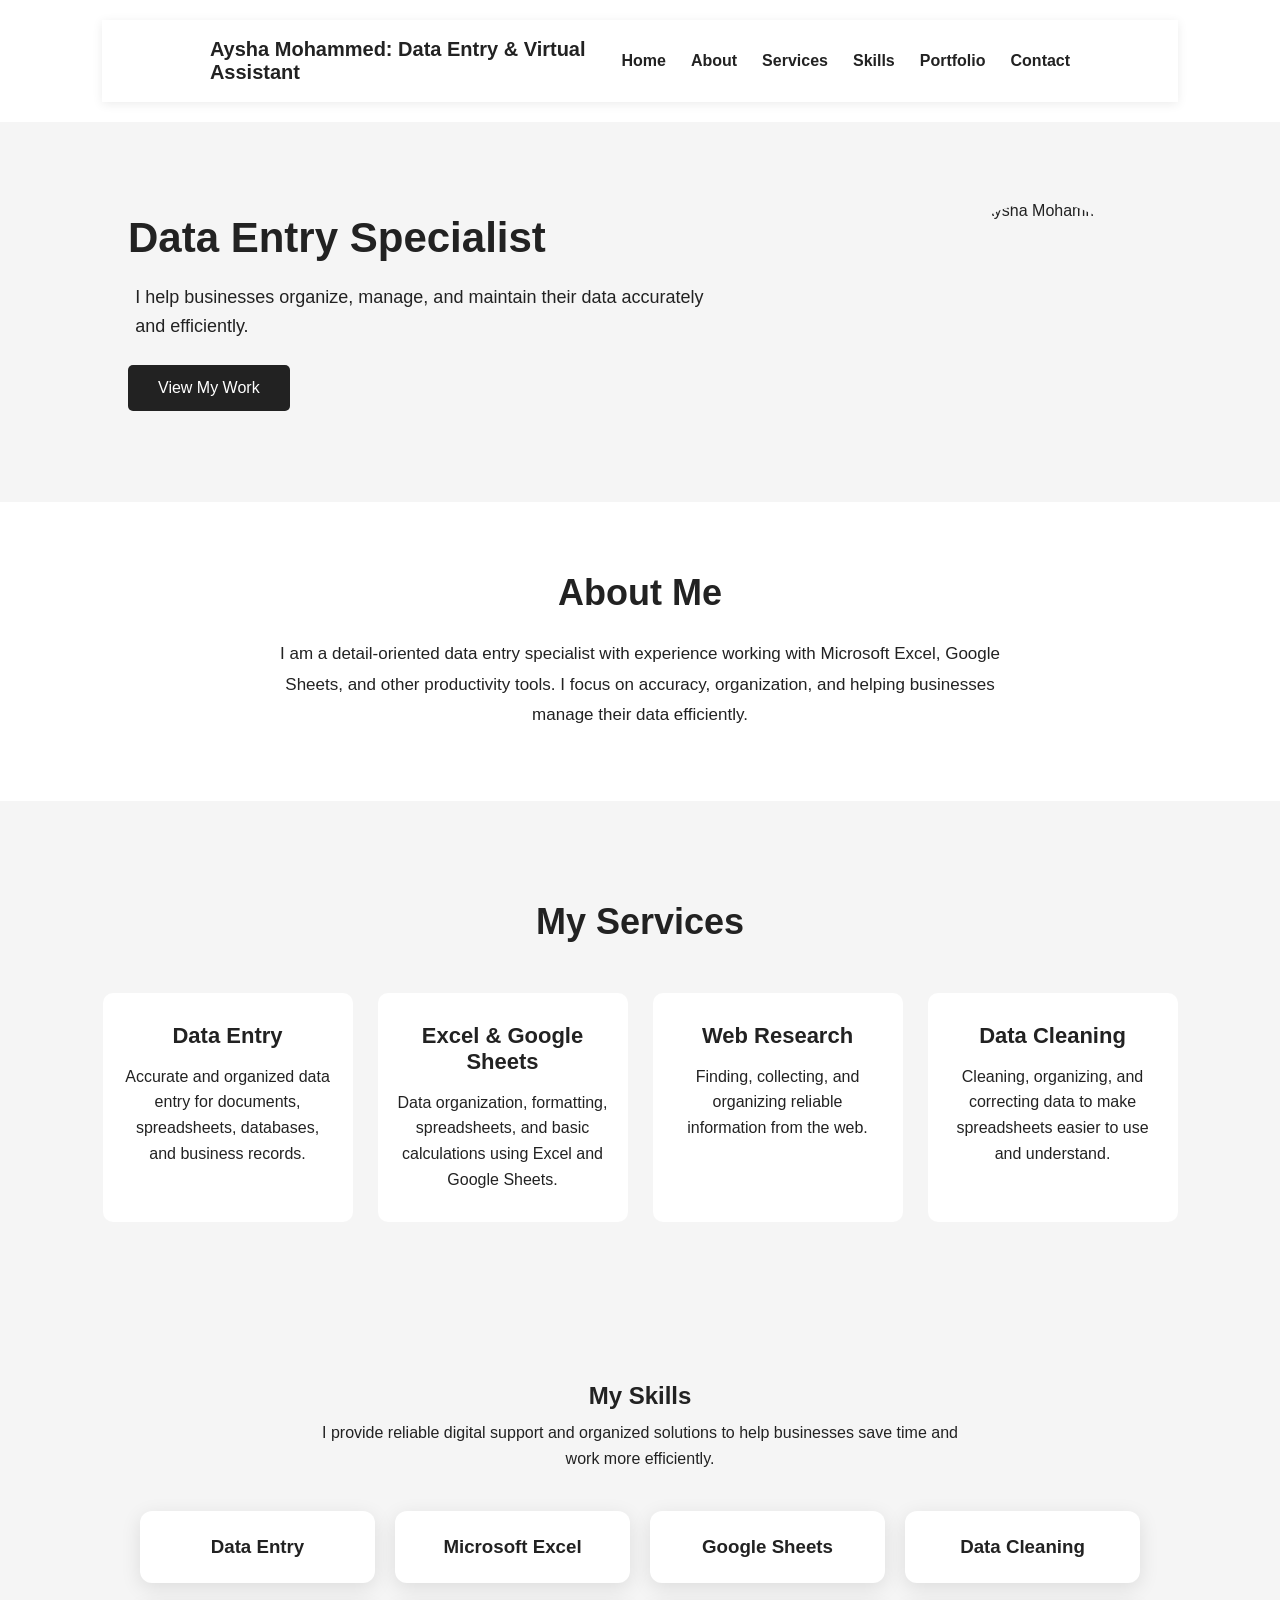
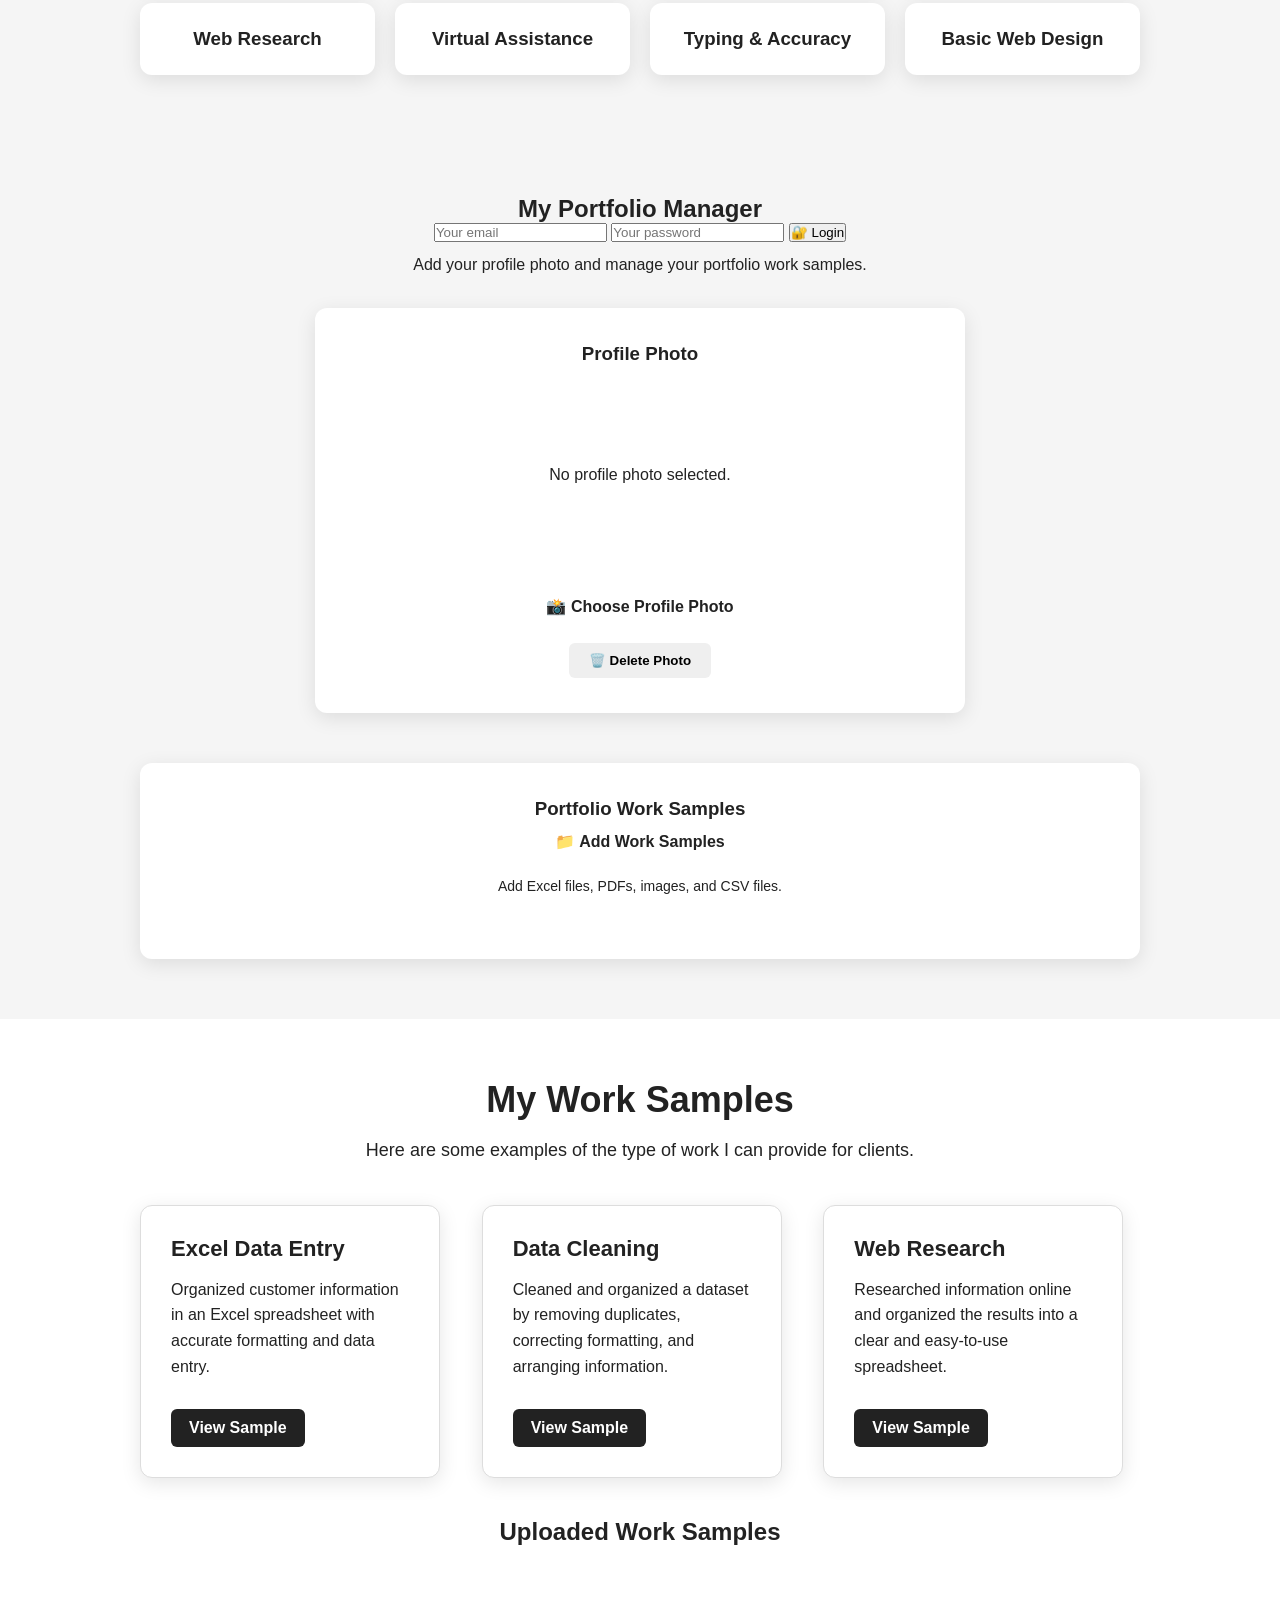
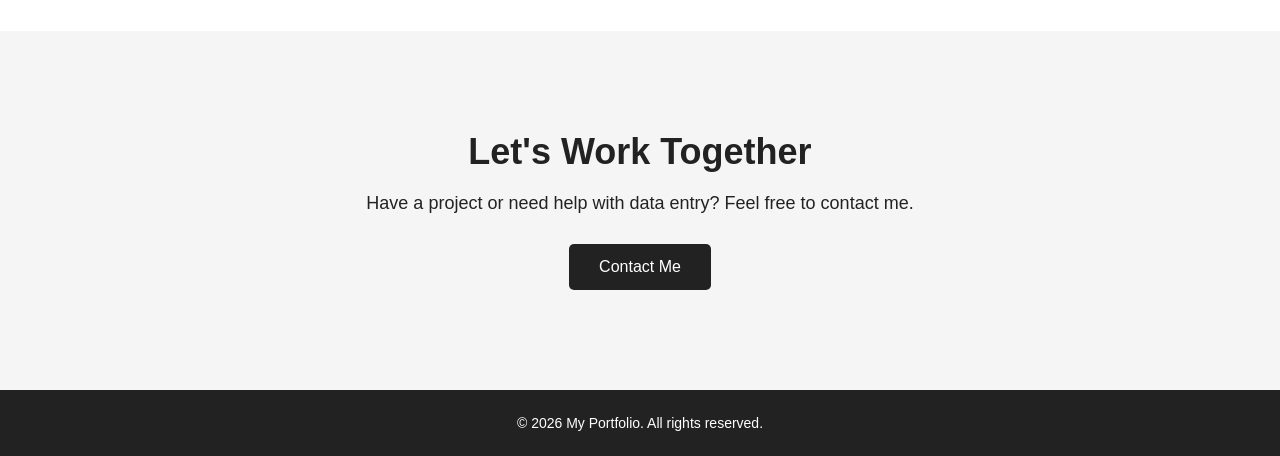
==== index.html @ b933c28c "Update portfolio and uploaded work samples" ====
<!DOCTYPE html>
<html lang="en">
<head>
    <meta charset="UTF-8">
    <meta name="viewport" content="width=device-width, initial-scale=1.0">
    <title>My Portfolio</title>
    <link rel="stylesheet" href="style.css">
</head>

<body>

    <header>
        <nav>
            <div class="logo">Aysha Mohammed: Data Entry & Virtual Assistant</div>

            <ul class="nav-links">
                <li><a href="#home">Home</a></li>
                <li><a href="#about">About</a></li>
                <li><a href="#services">Services</a></li>
                <li><a href="#skills">Skills</a></li>
                <li><a href="#portfolio">Portfolio</a></li>
                <li><a href="#contact">Contact</a></li>
            </ul>
        </nav>
    </header>

    <main>

        <section id="home" class="hero">

    <div class="hero-content">

        <h1>Data Entry Specialist</h1>

        <p>
            I help businesses organize, manage, and maintain
            their data accurately and efficiently.
        </p>

        <a href="#portfolio" class="button">View My Work</a>

    </div>

    <div class="hero-profile">
        <img id="hero-profile-image" src="" alt="Aysha Mohammed">
    </div>

</section>
        <section id="about" class="about">

    <h2>About Me</h2>

    <p>
        I am a detail-oriented data entry specialist with experience
        working with Microsoft Excel, Google Sheets, and other
        productivity tools. I focus on accuracy, organization, and
        helping businesses manage their data efficiently.
    </p>

</section>
<section id="services" class="services">

    <h2>My Services</h2>

    <div class="service-container">

        <div class="service-card">
            <h3>Data Entry</h3>
            <p>
                Accurate and organized data entry for documents,
                spreadsheets, databases, and business records.
            </p>
        </div>

        <div class="service-card">
            <h3>Excel & Google Sheets</h3>
            <p>
                Data organization, formatting, spreadsheets,
                and basic calculations using Excel and Google Sheets.
            </p>
        </div>

        <div class="service-card">
            <h3>Web Research</h3>
            <p>
                Finding, collecting, and organizing reliable
                information from the web.
            </p>
        </div>

        <div class="service-card">
            <h3>Data Cleaning</h3>
            <p>
                Cleaning, organizing, and correcting data to make
                spreadsheets easier to use and understand.
            </p>
        </div>

    </div>

</section>
<section id="skills" class="skills">

    <h2>My Skills</h2>

    <p class="skills-intro">
        I provide reliable digital support and organized solutions
        to help businesses save time and work more efficiently.
    </p>

    <div class="skills-container">

        <div class="skill-card">
            <h3>Data Entry</h3>
        </div>

        <div class="skill-card">
            <h3>Microsoft Excel</h3>
        </div>

        <div class="skill-card">
            <h3>Google Sheets</h3>
        </div>

        <div class="skill-card">
            <h3>Data Cleaning</h3>
        </div>

        <div class="skill-card">
            <h3>Web Research</h3>
        </div>

        <div class="skill-card">
            <h3>Virtual Assistance</h3>
        </div>

        <div class="skill-card">
            <h3>Typing & Accuracy</h3>
        </div>

        <div class="skill-card">
            <h3>Basic Web Design</h3>
        </div>

    </div>

</section>
<section id="upload" class="upload-section">

    <h2>My Portfolio Manager</h2>
    <div id="login-section">

    <input
        type="email"
        id="login-email"
        placeholder="Your email"
    >

    <input
        type="password"
        id="login-password"
        placeholder="Your password"
    >

    <button type="button" id="login-button">
        🔐 Login
    </button>

    <p id="login-message"></p>

</div>
<div id="reset-password-section" style="display: none;">

    <h3>Set New Password</h3>

    <input
        type="password"
        id="new-password"
        placeholder="Enter new password"
    >

    <button type="button" id="update-password-button">
        Update Password
    </button>

    <p id="reset-message"></p>

</div>
    <p class="upload-intro">
        Add your profile photo and manage your portfolio work samples.
    </p>

    <!-- Profile Photo -->
    <div class="profile-upload">

        <h3>Profile Photo</h3>

        <div id="profile-preview" class="profile-preview">
            <p>No profile photo selected.</p>
        </div>

        <label for="profile-photo" class="upload-button">
            📸 Choose Profile Photo
        </label>

        <input
            type="file"
            id="profile-photo"
            accept="image/*"
        >

        <button
            type="button"
            id="delete-profile"
            class="delete-button"
        >
            🗑️ Delete Photo
        </button>

    </div>


    <!-- Portfolio Files -->
    <div class="portfolio-upload">

        <h3>Portfolio Work Samples</h3>

        <label for="portfolio-files" class="upload-button">
            📁 Add Work Samples
        </label>

        <input
            type="file"
            id="portfolio-files"
            multiple
            accept=".jpg,.jpeg,.png,.pdf,.xlsx,.xls,.csv"
        >

        <p class="upload-note">
            Add Excel files, PDFs, images, and CSV files.
        </p>

        <div id="file-preview" class="file-preview"></div>

    </div>

</section>
<section id="portfolio" class="portfolio">

    <h2>My Work Samples</h2>

    <p class="portfolio-intro">
        Here are some examples of the type of work I can provide
        for clients.
    </p>

    <div class="portfolio-container">

        <div class="portfolio-card">
            <h3>Excel Data Entry</h3>
            <p>
                Organized customer information in an Excel spreadsheet
                with accurate formatting and data entry.
            </p>
            <a href="sampl.html" class="portfolio-button">View Sample</a>
        </div>

        <div class="portfolio-card">
            <h3>Data Cleaning</h3>
            <p>
                Cleaned and organized a dataset by removing duplicates,
                correcting formatting, and arranging information.
            </p>
            <a href="clean.html" class="portfolio-button">View Sample</a>
        </div>

        <div class="portfolio-card">
            <h3>Web Research</h3>
            <p>
                Researched information online and organized the results
                into a clear and easy-to-use spreadsheet.
            </p>
            <a href="research.html" class="portfolio-button">View Sample</a>
        </div>

    </div>
<div class="uploaded-samples">

    <h3>Uploaded Work Samples</h3>

    <div id="uploaded-samples-container"></div>

</div>
</section>
<section id="contact" class="contact">

    <h2>Let's Work Together</h2>

    <p>
        Have a project or need help with data entry?
        Feel free to contact me.
    </p>

    <a href="mailto:ayhamohammed@gmail.com" class="contact-button">
        Contact Me
    </a>

</section>
<footer>

    <p>© 2026 My Portfolio. All rights reserved.</p>

</footer>
    </main>
   <script src="https://cdn.jsdelivr.net/npm/@supabase/supabase-js@2"></script>
    
    <script>  
     const SUPABASE_URL = "https://wuhcgmspvthvufobmrfr.supabase.co";
const SUPABASE_KEY = "sb_publishable_xK2K__29FLgCRAphXeU0Cg_TZuwML1z";
const supabaseClient = supabase.createClient(
    SUPABASE_URL,
    SUPABASE_KEY
);  
async function loadUploadedSamples() {

    const uploadedSamplesContainer =
        document.getElementById("uploaded-samples-container");

    if (!uploadedSamplesContainer) {
        return;
    }

    uploadedSamplesContainer.innerHTML = "";

    const { data: files, error } = await supabaseClient
        .from("portfolio-samples")
        .select("file_name, file_path")
        .order("id", { ascending: false });

   if (error) {

    console.error("Could not load uploaded samples:", error);
    return;

}
console.log("Portfolio files received:", files);
    files.forEach(function (file) {

        const fileItem = document.createElement("div");
        fileItem.className = "uploaded-sample-item";

        const fileName = document.createElement("p");
        fileName.textContent = file.file_name;

        const viewButton = document.createElement("a");
        viewButton.textContent = "👁️ View File";
        viewButton.className = "portfolio-button";
        viewButton.target = "_blank";

        const { data: publicUrlData } =
            supabaseClient.storage
                .from("portfolio-files")
                .getPublicUrl(file.file_path);

        viewButton.href = publicUrlData.publicUrl;

        fileItem.appendChild(fileName);
        fileItem.appendChild(viewButton);

        uploadedSamplesContainer.appendChild(fileItem);

    });
}

loadUploadedSamples();
// Password Recovery
const resetPasswordSection = document.getElementById("reset-password-section");
const updatePasswordButton = document.getElementById("update-password-button");
const newPassword = document.getElementById("new-password");
const resetMessage = document.getElementById("reset-message");

supabaseClient.auth.onAuthStateChange((event, session) => {

    console.log("AUTH EVENT:", event, session);

    if (event === "PASSWORD_RECOVERY") {
        resetPasswordSection.style.display = "block";
    }

});
supabaseClient.auth.getSession().then(({ data, error }) => {

    if (error) {
        resetMessage.textContent = error.message;
        return;
    }

    if (data.session) {
        resetPasswordSection.style.display = "block";
    }

});
updatePasswordButton.addEventListener("click", async function () {

    const password = newPassword.value;

    if (!password) {
        resetMessage.textContent = "Please enter a new password.";
        return;
    }

    const { error } = await supabaseClient.auth.updateUser({
        password: password
    });

    if (error) {
        resetMessage.textContent = error.message;
        return;
    }

    resetMessage.textContent = "Password updated successfully! You can now log in.";
    newPassword.value = "";

});
const loginButton = document.getElementById("login-button");
const loginEmail = document.getElementById("login-email");
const loginPassword = document.getElementById("login-password");
const loginMessage = document.getElementById("login-message");

loginButton.addEventListener("click", async function () {

    const { data, error } = await supabaseClient.auth.signInWithPassword({
        email: loginEmail.value,
        password: loginPassword.value
    });

    if (error) {
        loginMessage.textContent = "Login failed. Please check your email and password.";
        return;
    }

    loginMessage.textContent = "Login successful!";

});
    const profilePhoto = document.getElementById("profile-photo");
    const profilePreview = document.getElementById("profile-preview");
    const deleteProfile = document.getElementById("delete-profile");

    profilePhoto.addEventListener("change", function () {

        const file = profilePhoto.files[0];

        if (file) {

            profilePreview.innerHTML = "";
            const transaction = portfolioDB.result.transaction(["files"], "readwrite");
const store = transaction.objectStore("files");

store.add({
    name: "profile-photo",
    type: file.type,
    file: file
});

            const image = document.createElement("img");
            image.src = URL.createObjectURL(file);

            profilePreview.appendChild(image);
            const heroImage = document.getElementById("hero-profile-image");
heroImage.src = image.src;
        }
    });

    deleteProfile.addEventListener("click", function () {

    profilePhoto.value = "";
    profilePreview.innerHTML = "<p>No profile photo selected.</p>";

    const heroImage = document.getElementById("hero-profile-image");
    heroImage.src = "";

    const transaction =
        portfolioDB.result.transaction(["files"], "readwrite");

    const store =
        transaction.objectStore("files");

    const request = store.getAll();

    request.onsuccess = function () {

        request.result.forEach(function (savedFile) {

            if (savedFile.name === "profile-photo") {
                store.delete(savedFile.id);
            }

        });
    };
});
    


    const fileInput = document.getElementById("portfolio-files");
    const filePreview = document.getElementById("file-preview");

    fileInput.addEventListener("change", async function () {

    const files = Array.from(fileInput.files);

for (const file of files) {

    // Check if this filename already exists
    const checkTransaction =
        portfolioDB.result.transaction(["files"], "readonly");

    const checkStore =
        checkTransaction.objectStore("files");

    const checkRequest = checkStore.getAll();

    const existingFiles = await new Promise(function (resolve) {

        checkRequest.onsuccess = function () {
            resolve(checkRequest.result);
        };

        checkRequest.onerror = function () {
            resolve([]);
        };

    });

    const duplicate = existingFiles.some(function (savedFile) {
        return savedFile.name === file.name;
    });

    if (duplicate) {

        alert("This file has already been uploaded: " + file.name);
        continue;

    }

        // Save the file locally as before
        const transaction = portfolioDB.result.transaction(["files"], "readwrite");
const store = transaction.objectStore("files");

// Upload path for Supabase
const filePath =
    "portfolio/" +
    Date.now() +
    "-" +
    file.name;

store.add({
    name: file.name,
    type: file.type,
    file: file,
    supabasePath: filePath
});

        const { data, error } = await supabaseClient.storage
            .from("portfolio-files")
            .upload(filePath, file, {
                cacheControl: "3600",
                upsert: false
            });
if (error) {

    console.error("Supabase upload error:", error);

    alert(
        "The file could not be uploaded to Supabase. " +
        error.message
    );

} else {

    console.log("File uploaded to Supabase:", data);

    const { error: databaseError } = await supabaseClient
        .from("portfolio-samples")
        .insert({
            file_name: file.name,
            file_path: filePath
        });

    if (databaseError) {

        console.error("Database insert error:", databaseError);

        alert(
            "The file was uploaded, but it could not be added to the public portfolio list. " +
            databaseError.message
        );

    }

}

        // Show the file on the website
        const fileItem = document.createElement("div");
        fileItem.className = "file-item";

        if (file.type.startsWith("image/")) {

            const image = document.createElement("img");
            image.src = URL.createObjectURL(file);

            fileItem.appendChild(image);
        }

        const fileName = document.createElement("p");
        fileName.textContent = file.name;

        const viewButton = document.createElement("a");
viewButton.textContent = "👁️ View File";
viewButton.className = "portfolio-button";

const { data: publicUrlData } = supabaseClient.storage
    .from("portfolio-files")
    .getPublicUrl(filePath);

viewButton.href = publicUrlData.publicUrl;
        viewButton.target = "_blank";

        fileItem.appendChild(viewButton);

        const deleteButton = document.createElement("button");
        deleteButton.textContent = "🗑️ Delete";
        deleteButton.className = "delete-button";
fileItem.dataset.supabasePath = filePath;
        deleteButton.addEventListener("click", async function () {

    // Delete from Supabase Storage
    const { error } = await supabaseClient.storage
        .from("portfolio-files")
        .remove([filePath]);

    if (error) {
        console.error("Supabase delete error:", error);
        alert("The file could not be deleted from Supabase.");
        return;
    }

    // Remove from the page
    fileItem.remove();
});

        fileItem.appendChild(fileName);
        fileItem.appendChild(deleteButton);

        filePreview.appendChild(fileItem);
    }

    fileInput.value = "";
});
    const portfolioDB = indexedDB.open("AyshaPortfolio", 1);

portfolioDB.onupgradeneeded = function (event) {
    const db = event.target.result;

    if (!db.objectStoreNames.contains("files")) {
        db.createObjectStore("files", {
            keyPath: "id",
            autoIncrement: true
        });
    }
};

portfolioDB.onerror = function () {
    console.log("Portfolio storage could not be opened.");
};
portfolioDB.onsuccess = function () {
    const profileTransaction =
    portfolioDB.result.transaction(["files"], "readonly");

const profileStore =
    profileTransaction.objectStore("files");

const profileRequest = profileStore.getAll();

profileRequest.onsuccess = function () {

    const savedFiles = profileRequest.result;

    const savedProfile = savedFiles.find(function (savedFile) {
        return savedFile.name === "profile-photo";
    });

    if (savedProfile) {

        const image = document.createElement("img");
        image.src = URL.createObjectURL(savedProfile.file);

        profilePreview.innerHTML = "";
        profilePreview.appendChild(image);

        const heroImage =
            document.getElementById("hero-profile-image");

        heroImage.src = image.src;
    }
};

    const db = portfolioDB.result;
    const transaction = db.transaction(["files"], "readonly");
    const store = transaction.objectStore("files");

    const request = store.getAll();

    request.onsuccess = function () {
        

        request.result.forEach(function (savedFile) {
            if (savedFile.name === "profile-photo") {
    return;
}

            const fileItem = document.createElement("div");
            fileItem.className = "file-item";

            if (savedFile.type.startsWith("image/")) {

                const image = document.createElement("img");
                image.src = URL.createObjectURL(savedFile.file);

                fileItem.appendChild(image);
            }

            const fileName = document.createElement("p");
            fileName.textContent = savedFile.name;

            const viewButton = document.createElement("a");
            viewButton.textContent = "👁️ View File";
            viewButton.className = "portfolio-button";
           if (savedFile.supabasePath) {

    const { data: publicUrlData } = supabaseClient.storage
        .from("portfolio-files")
        .getPublicUrl(savedFile.supabasePath);

    viewButton.href = publicUrlData.publicUrl;

} else {

    viewButton.href = URL.createObjectURL(savedFile.file);

}
            viewButton.target = "_blank";

            fileItem.appendChild(viewButton);

            const deleteButton = document.createElement("button");
            deleteButton.textContent = "🗑️ Delete";
            deleteButton.className = "delete-button";

            deleteButton.addEventListener("click", function () {

                const deleteTransaction =
                    db.transaction(["files"], "readwrite");

                const deleteStore =
                    deleteTransaction.objectStore("files");

                deleteStore.delete(savedFile.id);

                fileItem.remove();
            });

            fileItem.appendChild(fileName);
            fileItem.appendChild(deleteButton);

            filePreview.appendChild(fileItem);
        });
    };
};
</script>

</body>


</html>
---- style.css ----
* {
    margin: 0;
    padding: 0;
    box-sizing: border-box;
}

body {
    font-family: Arial, sans-serif;
    background-color: #f5f5f5;
    color: #222;
}

/* Navigation */

header {
    background-color: white;
    padding: 20px 8%;
}

nav {
    display: flex;
    justify-content: space-between;
    align-items: center;
}

.logo {
    font-size: 24px;
    font-weight: bold;
}

.nav-links {
    display: flex;
    list-style: none;
    gap: 30px;
}

.nav-links a {
    text-decoration: none;
    color: #222;
    font-size: 16px;
}

/* Hero section */

.hero {
    text-align: center;
    padding: 150px 20px;
}

.hero h1 {
    font-size: 50px;
    margin-bottom: 20px;
}

.hero p {
    font-size: 20px;
    max-width: 600px;
    margin: 0 auto 30px;
    line-height: 1.6;
}

.button {
    display: inline-block;
    text-decoration: none;
    background-color: #222;
    color: white;
    padding: 14px 30px;
    border-radius: 5px;
}
/* About section */

.about {
    background-color: white;
    text-align: center;
    padding: 100px 20px;
}

.about h2 {
    font-size: 36px;
    margin-bottom: 25px;
}

.about p {
    max-width: 700px;
    margin: 0 auto;
    font-size: 18px;
    line-height: 1.7;
}
/* Services section */

.services {
    text-align: center;
    padding: 100px 8%;
}

.services h2 {
    font-size: 36px;
    margin-bottom: 50px;
}

.service-container {
    display: flex;
    justify-content: center;
    gap: 25px;
    flex-wrap: wrap;
}

.service-card {
    background-color: white;
    width: 250px;
    padding: 30px 20px;
    border-radius: 10px;
}

.service-card h3 {
    font-size: 22px;
    margin-bottom: 15px;
}

.service-card p {
    font-size: 16px;
    line-height: 1.6;
}
/* Portfolio section */

.portfolio {
    background-color: white;
    text-align: center;
    padding: 100px 8%;
}

.portfolio h2 {
    font-size: 36px;
    margin-bottom: 15px;
}

.portfolio-intro {
    font-size: 18px;
    margin-bottom: 50px;
}

.portfolio-container {
    display: flex;
    justify-content: center;
    gap: 30px;
    flex-wrap: wrap;
}

.portfolio-card {
    width: 300px;
    padding: 30px;
    border: 1px solid #ddd;
    border-radius: 10px;
    text-align: left;
}

.portfolio-card h3 {
    font-size: 22px;
    margin-bottom: 15px;
}

.portfolio-card p {
    line-height: 1.6;
    margin-bottom: 25px;
}

.portfolio-button {
    display: inline-block;
    text-decoration: none;
    background-color: #222;
    color: white;
    padding: 10px 20px;
    border-radius: 5px;
}
.uploaded-samples {
    margin-top: 40px;
    text-align: center;
}

.uploaded-samples h3 {
    margin-bottom: 25px;
    font-size: 24px;
}

#uploaded-samples-container {
    display: flex;
    flex-wrap: wrap;
    justify-content: center;
    gap: 20px;
}

.uploaded-sample-item {
    width: 250px;
    padding: 20px;
    border-radius: 10px;
    background: #ffffff;
    box-shadow: 0 4px 12px rgba(0, 0, 0, 0.1);
    transition: transform 0.3s ease, box-shadow 0.3s ease;
}

.uploaded-sample-item:hover {
    transform: translateY(-5px);
    box-shadow: 0 8px 18px rgba(0, 0, 0, 0.15);
}

.uploaded-sample-item p {
    font-weight: bold;
    margin-bottom: 15px;
    word-break: break-word;
}
/* Contact section */

.contact {
    text-align: center;
    padding: 100px 20px;
}

.contact h2 {
    font-size: 36px;
    margin-bottom: 20px;
}

.contact p {
    font-size: 18px;
    margin-bottom: 30px;
}

.contact-button {
    display: inline-block;
    text-decoration: none;
    background-color: #222;
    color: white;
    padding: 14px 30px;
    border-radius: 5px;
}

/* Footer */

footer {
    background-color: #222;
    color: white;
    text-align: center;
    padding: 25px;
}

footer p {
    font-size: 14px;
}
/* Mobile responsive design */

@media (max-width: 768px) {

    nav {
        flex-direction: column;
        gap: 20px;
    }

    .nav-links {
        gap: 15px;
        flex-wrap: wrap;
        justify-content: center;
    }

    .hero {
        padding: 100px 20px;
    }

    .hero h1 {
        font-size: 36px;
    }

    .hero p {
        font-size: 18px;
    }

    .about,
    .services,
    .portfolio,
    .contact {
        padding: 70px 20px;
    }

    .services h2,
    .portfolio h2,
    .about h2,
    .contact h2 {
        font-size: 30px;
    }

    .service-card,
    .portfolio-card {
        width: 100%;
        max-width: 400px;
    }

}
/* Mobile Responsive Design */
@media (max-width: 768px) {
    .hero {
        flex-direction: column;
        text-align: center;
    }

    .hero-content {
        width: 100%;
    }

    .hero-image {
        width: 100%;
        margin-top: 30px;
    }

    .cards {
        grid-template-columns: 1fr;
    }

    nav ul {
        flex-direction: column;
        gap: 15px;
    }

    .contact-container {
        flex-direction: column;
    }
}
/* Portfolio Section */
.portfolio {
    padding: 60px 20px;
    text-align: center;
}

.portfolio-intro {
    max-width: 600px;
    margin: 10px auto 40px;
    line-height: 1.6;
}

.portfolio-container {
    display: grid;
    grid-template-columns: repeat(3, 1fr);
    gap: 25px;
    max-width: 1000px;
    margin: auto;
}

.portfolio-card {
    padding: 30px;
    border-radius: 12px;
    background: white;
    box-shadow: 0 5px 20px rgba(0, 0, 0, 0.1);
    transition: transform 0.3s ease;
}

.portfolio-card:hover {
    transform: translateY(-8px);
}

.portfolio-card h3 {
    margin-bottom: 15px;
}

.portfolio-card p {
    line-height: 1.6;
    margin-bottom: 20px;
}

.portfolio-button {
    display: inline-block;
    padding: 10px 20px;
    text-decoration: none;
    border-radius: 6px;
}
/* Skills Section */
.skills {
    padding: 60px 20px;
    text-align: center;
}

.skills-intro {
    max-width: 650px;
    margin: 10px auto 40px;
    line-height: 1.6;
}

.skills-container {
    display: grid;
    grid-template-columns: repeat(4, 1fr);
    gap: 20px;
    max-width: 1000px;
    margin: auto;
}

.skill-card {
    padding: 25px 15px;
    background: white;
    border-radius: 12px;
    box-shadow: 0 5px 20px rgba(0, 0, 0, 0.1);
    transition: transform 0.3s ease;
}

.skill-card:hover {
    transform: translateY(-6px);
}

.skill-card h3 {
    margin: 0;
}
/* Portfolio Upload Section */
.upload-section {
    padding: 60px 20px;
    text-align: center;
}

.upload-intro {
    max-width: 650px;
    margin: 10px auto 30px;
    line-height: 1.6;
}

.upload-box {
    max-width: 650px;
    margin: auto;
    padding: 35px;
    border: 2px dashed #ccc;
    border-radius: 12px;
    background: white;
}

#portfolio-files {
    display: none;
}

.upload-button {
    display: inline-block;
    padding: 12px 25px;
    border-radius: 6px;
    cursor: pointer;
    font-weight: bold;
    transition: transform 0.3s ease;
}

.upload-button:hover {
    transform: translateY(-4px);
}

.upload-note {
    margin-top: 15px;
    font-size: 14px;
}

.file-preview {
    max-width: 1000px;
    margin: 30px auto 0;
    display: grid;
    grid-template-columns: repeat(3, 1fr);
    gap: 20px;
}

.file-item {
    padding: 20px;
    background: white;
    border-radius: 12px;
    box-shadow: 0 5px 20px rgba(0, 0, 0, 0.1);
}

.file-item img {
    max-width: 100%;
    max-height: 200px;
    object-fit: contain;
    border-radius: 8px;
    margin-bottom: 10px;
}

.file-item p {
    word-break: break-word;
}
/* Profile Photo */
.profile-upload {
    max-width: 650px;
    margin: 30px auto 50px;
    padding: 35px;
    background: white;
    border-radius: 12px;
    box-shadow: 0 5px 20px rgba(0, 0, 0, 0.1);
}

.profile-preview {
    margin: 20px auto;
    min-height: 180px;
    display: flex;
    align-items: center;
    justify-content: center;
}

.profile-preview img {
    width: 180px;
    height: 180px;
    object-fit: cover;
    border-radius: 50%;
    box-shadow: 0 5px 20px rgba(0, 0, 0, 0.15);
}

#profile-photo {
    display: none;
}

#portfolio-files {
    display: none;
}

.delete-button {
    display: block;
    margin: 15px auto 0;
    padding: 10px 20px;
    border: none;
    border-radius: 6px;
    cursor: pointer;
    font-weight: bold;
}

.portfolio-upload {
    max-width: 1000px;
    margin: auto;
    padding: 35px;
    background: white;
    border-radius: 12px;
    box-shadow: 0 5px 20px rgba(0, 0, 0, 0.1);
}

/* Hero Section */
.hero {
    display: flex;
    align-items: center;
    justify-content: space-between;
    gap: 80px;
    padding: 80px 10%;
    box-sizing: border-box;
}

.hero-content {
    width: 60%;
    text-align: left;
}

.hero-content h1 {
    margin-bottom: 20px;
}

.hero-content p {
    line-height: 1.6;
    margin-bottom: 25px;
}

.hero-profile {
    width: 220px;
    height: 220px;
    flex-shrink: 0;
}

.hero-profile img {
    display: block;
    width: 220px;
    height: 220px;
    object-fit: cover;
    border-radius: 50%;
}

/* Mobile */
@media (max-width: 768px) {

    .hero {
        flex-direction: column;
        text-align: center;
        gap: 30px;
        padding: 60px 20px;
    }

    .hero-content {
        width: 100%;
        text-align: center;
    }

    .hero-profile {
        width: 180px;
        height: 180px;
    }

    .hero-profile img {
        width: 180px;
        height: 180px;
    }
}
/* Portfolio Manager - Work Sample Cards */

.file-preview {
    grid-template-columns: repeat(3, 1fr);
    align-items: start;
}

.file-item {
    min-height: 150px;
    display: flex;
    flex-direction: column;
    justify-content: space-between;
}

.file-item p {
    font-weight: 600;
    margin: 10px 0;
}

.file-item .delete-button {
    margin: 10px auto 0;
}
/* Portfolio Manager - Professional File Cards */

.file-item {
    transition: transform 0.3s ease, box-shadow 0.3s ease;
}

.file-item:hover {
    transform: translateY(-5px);
    box-shadow: 0 8px 25px rgba(0, 0, 0, 0.15);
}

.file-item .delete-button {
    background: #f1f1f1;
}

.file-item .delete-button:hover {
    transform: translateY(-2px);
}
/* View File Button */
.portfolio-button {
    display: inline-block;
    padding: 10px 18px;
    margin-top: 10px;
    text-decoration: none;
    border-radius: 6px;
    font-weight: bold;
    transition: transform 0.3s ease;
}

.portfolio-button:hover {
    transform: translateY(-3px);
}
@media (max-width: 768px) {

    .file-preview {
        grid-template-columns: 1fr;
    }

    .portfolio-upload,
    .profile-upload {
        padding: 25px 15px;
    }

}
 /* Professional Navigation */
nav {
    padding: 18px 10%;
}

nav ul {
    list-style: none;
    display: flex;
    justify-content: center;
    align-items: center;
    gap: 30px;
    margin: 0;
    padding: 0;
}

nav ul li a {
    text-decoration: none;
    font-weight: 600;
    transition: transform 0.3s ease;
}

nav ul li a:hover {
    transform: translateY(-2px);
}
nav {
    background: white;
    box-shadow: 0 2px 10px rgba(0, 0, 0, 0.08);
}
/* Professional Header */

nav {
    display: flex;
    align-items: center;
    justify-content: space-between;
    padding: 18px 10%;
    background: white;
    box-shadow: 0 2px 10px rgba(0, 0, 0, 0.08);
}

.logo {
    font-size: 20px;
    font-weight: bold;
}

.nav-links {
    display: flex;
    align-items: center;
    gap: 25px;
    list-style: none;
    margin: 0;
    padding: 0;
}

.nav-links a {
    text-decoration: none;
    font-weight: 600;
    transition: transform 0.3s ease;
}

.nav-links a:hover {
    transform: translateY(-2px);
}
/* Mobile Navigation */

@media (max-width: 768px) {

    nav {
        flex-direction: column;
        gap: 15px;
        text-align: center;
    }

    .nav-links {
        flex-wrap: wrap;
        justify-content: center;
        gap: 15px;
    }

}
 /* Hero Text Improvement */

.hero-content h1 {
    font-size: 42px;
    line-height: 1.2;
}

.hero-content p {
    font-size: 18px;
    max-width: 600px;
}
/* About Me - Professional Style */

.about {
    padding: 70px 20px;
    text-align: center;
}

.about p {
    max-width: 750px;
    margin: 20px auto 0;
    line-height: 1.8;
    font-size: 17px;
}
/* Services - Professional Cards */

.service-card {
    transition: transform 0.3s ease, box-shadow 0.3s ease;
}

.service-card:hover {
    transform: translateY(-8px);
    box-shadow: 0 10px 25px rgba(0, 0, 0, 0.15);
}

.service-card h3 {
    margin-bottom: 15px;
}

.service-card p {
    line-height: 1.6;
}
.contact-button {
    transition: transform 0.3s ease, box-shadow 0.3s ease;
}

.contact-button:hover {
    transform: translateY(-3px);
    box-shadow: 0 8px 20px rgba(0, 0, 0, 0.15);
}
/* Footer */

footer {
    padding: 25px 20px;
    text-align: center;
}

footer p {
    margin: 0;
    font-size: 14px;
}
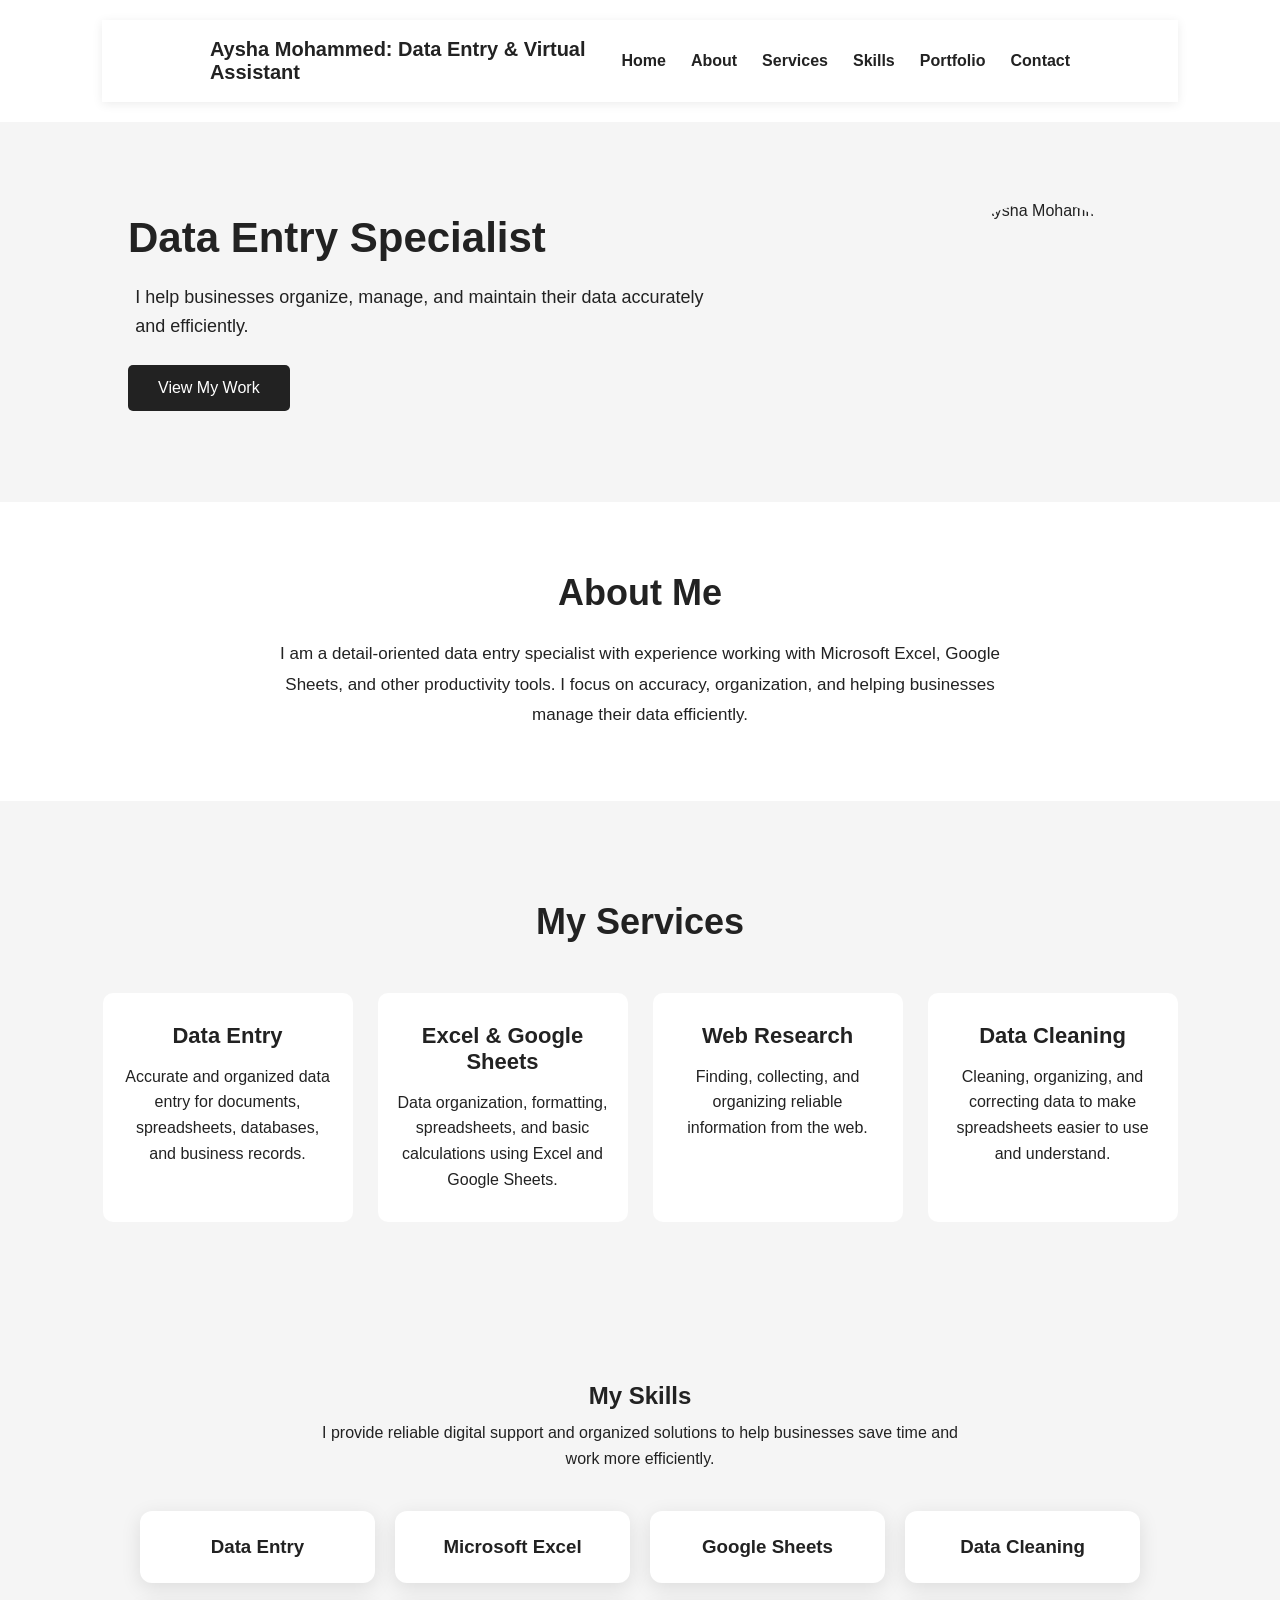
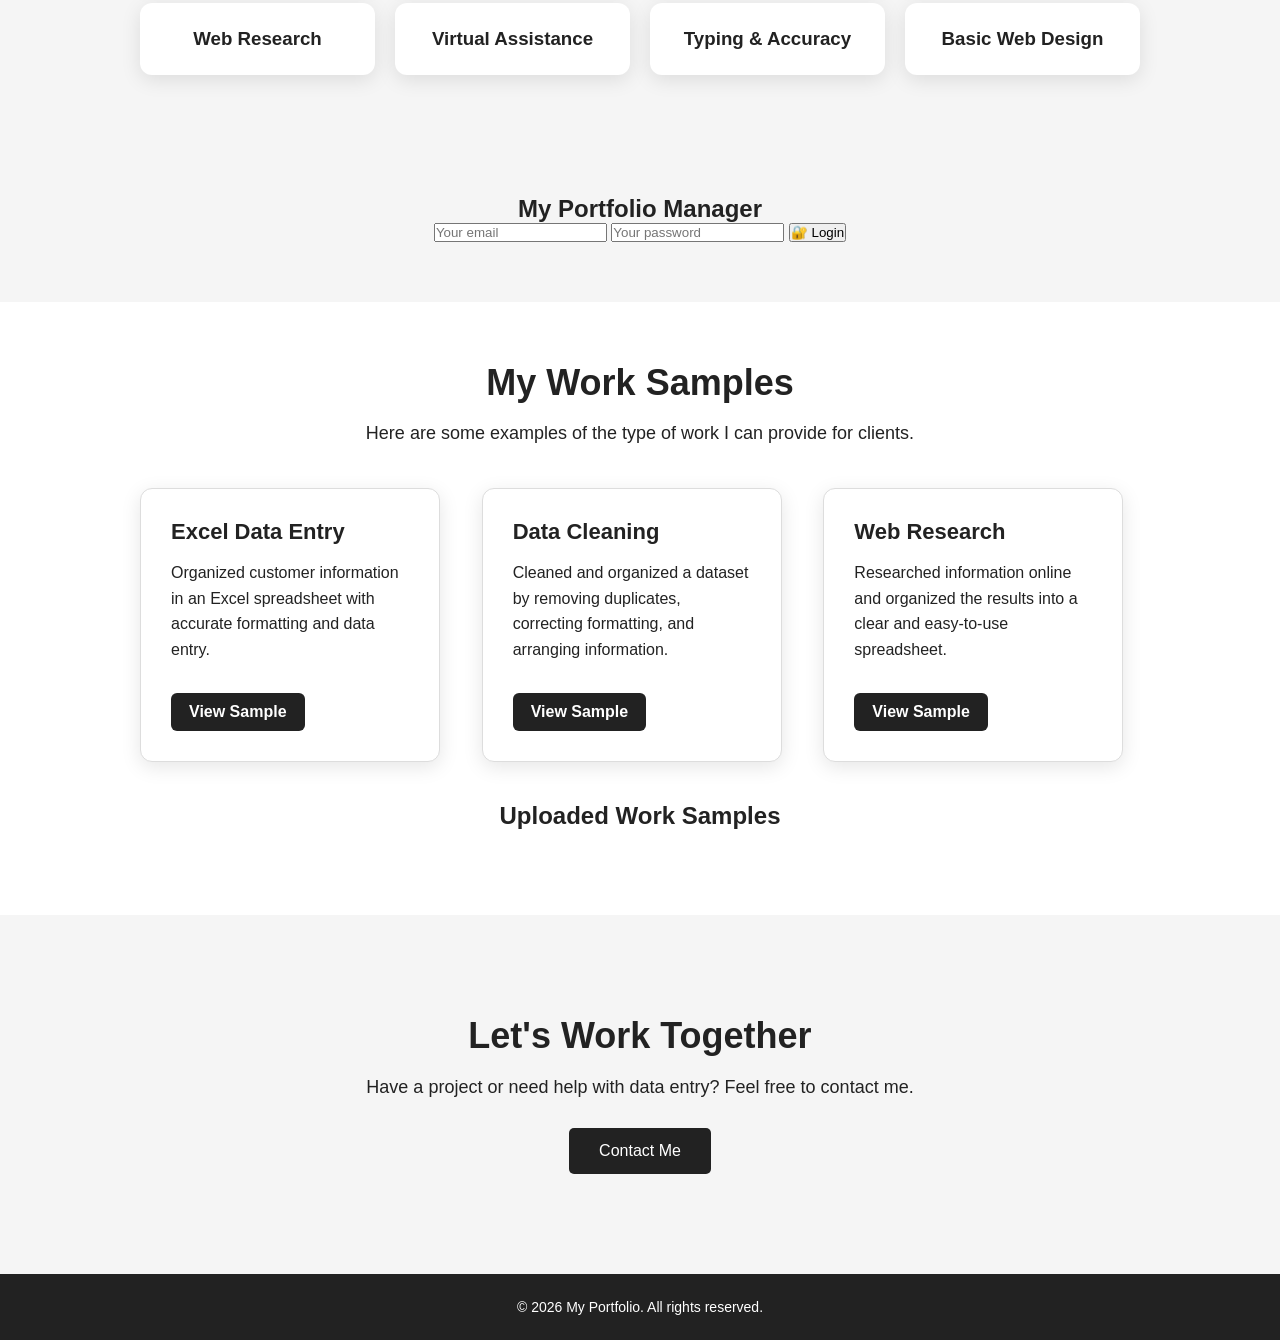
==== commit 9eef6938: "Hide portfolio manager controls until login" ====
--- a/index.html
+++ b/index.html
@@ -146,7 +146,6 @@
 
 </section>
 <section id="upload" class="upload-section">
-
     <h2>My Portfolio Manager</h2>
     <div id="login-section">
 
@@ -186,6 +185,9 @@
     <p id="reset-message"></p>
 
 </div>
+
+<div id="portfolio-manager-content" style="display: none;">
+
     <p class="upload-intro">
         Add your profile photo and manage your portfolio work samples.
     </p>
@@ -242,6 +244,7 @@
 
         <div id="file-preview" class="file-preview"></div>
 
+    </div>
     </div>
 
 </section>
@@ -321,6 +324,7 @@
     SUPABASE_URL,
     SUPABASE_KEY
 );  
+window.supabaseClient = supabaseClient;
 async function loadUploadedSamples() {
 
     const uploadedSamplesContainer =
@@ -427,6 +431,9 @@
 const loginPassword = document.getElementById("login-password");
 const loginMessage = document.getElementById("login-message");
 
+const portfolioManagerContent =
+    document.getElementById("portfolio-manager-content");
+
 loginButton.addEventListener("click", async function () {
 
     const { data, error } = await supabaseClient.auth.signInWithPassword({
@@ -435,11 +442,18 @@
     });
 
     if (error) {
-        loginMessage.textContent = "Login failed. Please check your email and password.";
+
+        loginMessage.textContent =
+            "Login failed. Please check your email and password.";
+
+        portfolioManagerContent.style.display = "none";
+
         return;
     }
 
     loginMessage.textContent = "Login successful!";
+
+    portfolioManagerContent.style.display = "block";
 
 });
     const profilePhoto = document.getElementById("profile-photo");
